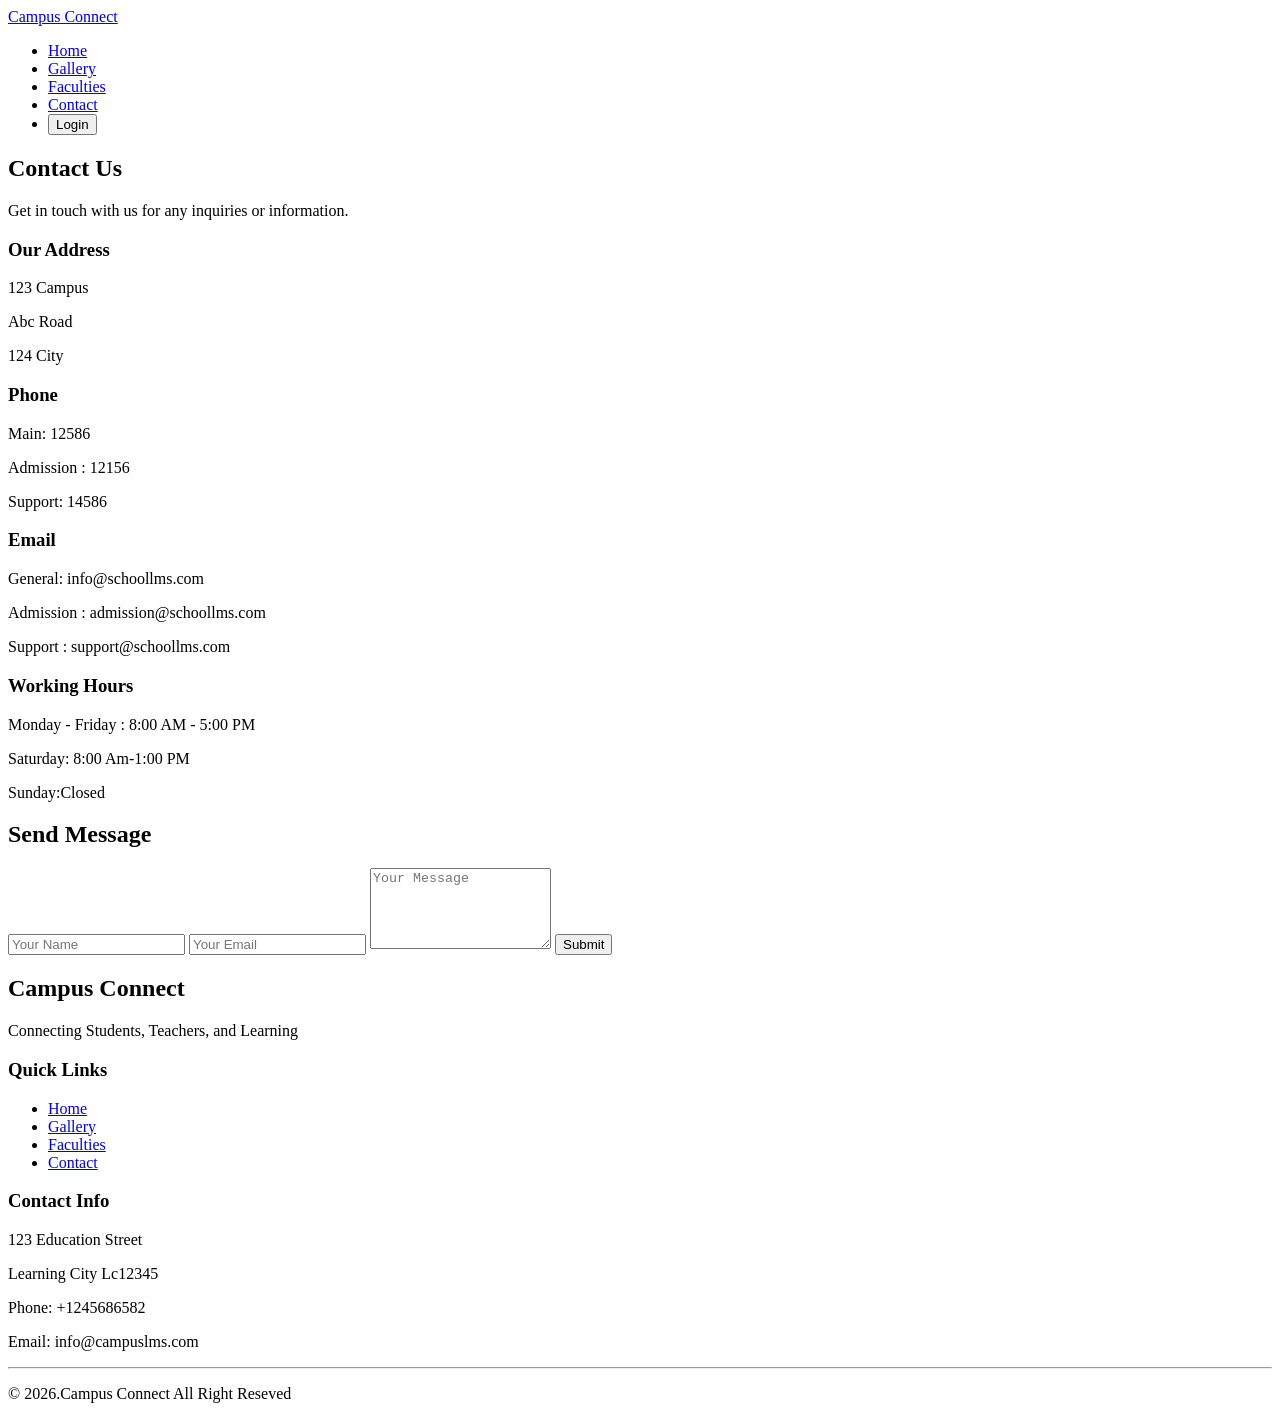
==== contact.html @ 9754fdc0 "Add files via upload" ====
<!DOCTYPE html>
<html lang="en">

<head>
    <meta charset="UTF-8">
    <meta name="viewport" content="width=device-width, initial-scale=1.0">
    <title>Document</title>
    <link rel="stylesheet" href="css/contact.css">
</head>

<body>
    <header>
        <nav>
            <div class="logo">

                <a class="logo-btn" href="index.html">Campus Connect</a>
            </div>
            <ul>
                <li><a href="index.html">Home</a></li>
                <li><a href="Gallery_page.html">Gallery</a></li>
                <li><a href="faculties.html">Faculties</a></li>
                <li><a href="contact.html">Contact</a></li>
                <li><a href="Login_page.html"><button class="login-btn">Login</button></a></li>
            </ul>
        </nav>
    </header>

    <section class="contact-section">

        <!-- Heading -->
        <div class="contact-heading">
            <h1>Contact Us</h1>
            <p>Get in touch with us for any inquiries or information.</p>
        </div>

        <div class="contact-container">

            <!-- Left Side (4 Divs) -->
            <div class="contact-left">
                <div class="info-box">
                    <h3>Our Address</h3>
                    <p>123 Campus </p>
                    <p>Abc Road </p>
                    <p>124 City</p>
                </div>

                <div class="info-box">
                    <h3>Phone</h3>
                    <p>Main: 12586</p>
                    <p>Admission : 12156</p>
                    <p>Support: 14586</p>
                </div>

                <div class="info-box">
                    <h3>Email</h3>
                    <p>General: info@schoollms.com</p>
                    <p>Admission : admission@schoollms.com</p>
                    <p>Support : support@schoollms.com</p>
                </div>

                <div class="info-box">
                    <h3>Working Hours</h3>
                    <p>Monday - Friday : 8:00 AM - 5:00 PM</p>
                    <p>Saturday: 8:00 Am-1:00 PM </p>
                    <p>Sunday:Closed</p>
                </div>
            </div>

            <!-- Right Side (Form) -->
            <div class="contact-right">
                <h2>Send Message</h2>

                <form>
                    <input type="text" placeholder="Your Name" required>
                    <input type="email" placeholder="Your Email" required>
                    <textarea rows="5" placeholder="Your Message" required></textarea>
                    <button type="submit">Submit</button>
                </form>
            </div>

        </div>
    </section>

    <footer>
        <div class="footer-container">

            <!-- Left Section -->
            <div class="footer-left">
                <h2>Campus Connect</h2>
                <p>Connecting Students, Teachers, and Learning</p>
            </div>

            <!-- Center Section -->
            <div class="footer-center">
                <h3>Quick Links</h3>
                <ul>
                    <li><a href="index.html">Home</a></li>
                    <li><a href="Gallery_page.html">Gallery</a></li>
                    <li><a href="faculties.html">Faculties</a></li>
                    <li><a href="contact.html">Contact</a></li>
                </ul>
            </div>

            <!-- Right Section -->
            <div class="footer-right">
                <h3>Contact Info</h3>
                <p> 123 Education Street</p>
                <p>Learning City Lc12345</p>
                <p>Phone: +1245686582</p>
                <p>Email: info@campuslms.com</p>
            </div>
        </div>
        <!-- BottomSection-->
        <div class="footer-bottom">
            <hr class="footer-line">
            <p>&#169 2026.Campus Connect All Right Reseved</p>
        </div>

    </footer>



</body>

</html>
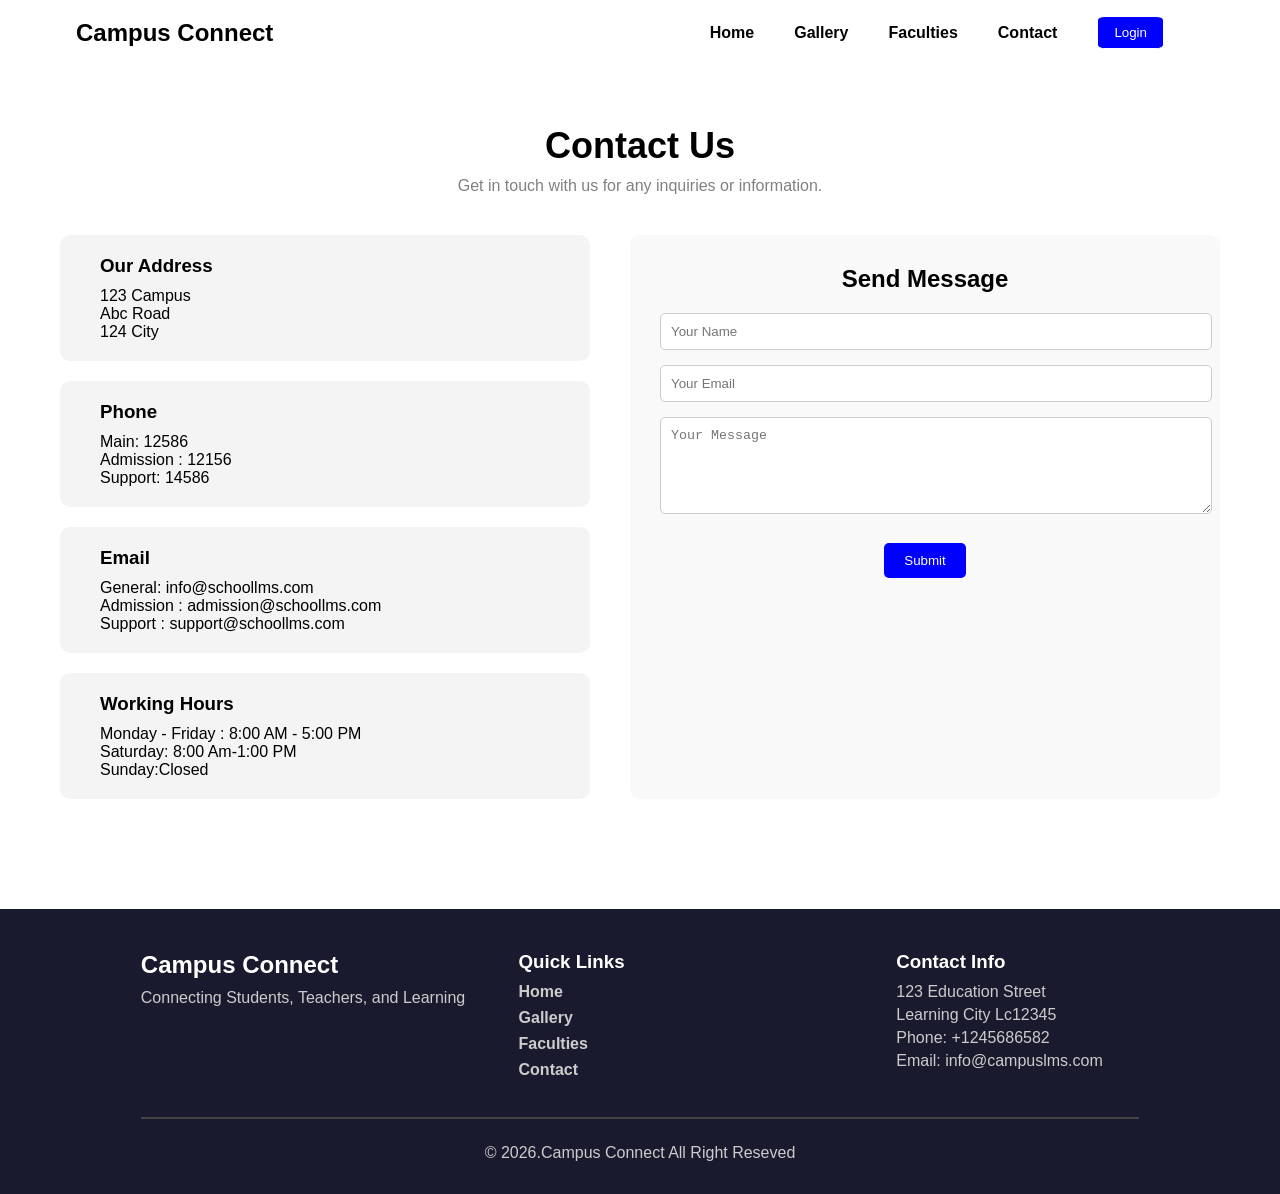
==== commit 1de99274: "Update contact.html" ====
--- a/contact.html
+++ b/contact.html
@@ -5,7 +5,7 @@
     <meta charset="UTF-8">
     <meta name="viewport" content="width=device-width, initial-scale=1.0">
     <title>Document</title>
-    <link rel="stylesheet" href="css/contact.css">
+    <link rel="stylesheet" href="contact.css">
 </head>
 
 <body>
@@ -122,4 +122,4 @@
 
 </body>
 
-</html>+</html>
--- a/contact.css
+++ b/contact.css
@@ -0,0 +1,271 @@
+* {
+    margin: 0;
+    padding: 0;
+
+}
+
+body {
+    font-family: Arial, Helvetica, sans-serif;
+
+    display: flex;
+    flex-direction: column;
+    min-height: 100vh;
+}
+
+section {
+    margin-bottom: 50px;
+}
+
+/*Header*/
+header {
+    background-color: white;
+    width: auto;
+    padding: 1rem;
+    position: sticky;
+    top: 0;
+    z-index: 1000;
+}
+
+nav {
+    display: flex;
+    justify-content: space-between;
+    align-items: center;
+    padding: 0px 60px;
+
+}
+
+.logo {
+    display: flex;
+    justify-content: center;
+    align-items: center;
+    color: #2494d4;
+    margin-left: 0px;
+}
+
+.logo-btn {
+    cursor: pointer;
+    font-size: 1.5em;
+    font-weight: bold;
+
+}
+
+
+
+ul {
+    list-style: none;
+
+    display: flex;
+    justify-content: space-between;
+    align-items: center;
+}
+
+li {
+    margin-right: 40px;
+}
+
+a {
+    color: black;
+    font-size: 1em;
+    font-weight: bold;
+    text-decoration: none;
+}
+
+.login-btn {
+    background-color: blue;
+    color: #fff;
+    border: 1px solid #fff;
+    border-radius: 12%;
+    padding: 8px 16px;
+    cursor: pointer;
+}
+
+/*Footer*/
+
+footer {
+    background-color: #1a1a2e;
+    color: #fff;
+    width: auto;
+
+    padding: 2rem 1rem;
+
+}
+
+/* Container */
+.footer-container {
+    display: flex;
+    justify-content: space-between;
+    flex-wrap: wrap;
+
+}
+
+/* Sections */
+.footer-left,
+.footer-center,
+.footer-right {
+    flex: 1;
+    margin: 10px;
+}
+
+/* Left Section */
+.footer-left {
+    margin-left: 10%;
+}
+
+.footer-left h2 {
+    margin-bottom: 10px;
+}
+
+.footer-left p {
+    color: #ccc;
+}
+
+/* Center Section */
+.footer-center h3 {
+    margin-bottom: 10px;
+}
+
+.footer-center ul {
+    list-style: none;
+    display: block;
+    padding: 0;
+}
+
+.footer-center li {
+    margin-bottom: 8px;
+}
+
+.footer-center a {
+
+    text-decoration: none;
+    color: #ccc;
+    font-size: 1em;
+
+}
+
+
+
+/* Right Section */
+.footer-right h3 {
+    margin-bottom: 10px;
+}
+
+.footer-right p {
+    margin: 5px 0;
+    color: #ccc;
+
+}
+
+/*Bottom Section*/
+
+.footer-bottom {
+    text-align: center;
+    width: 100%;
+    margin-top: 20px;
+}
+
+/* Line Styling */
+.footer-line {
+    width: 80%;
+    margin: auto;
+    border: 0;
+    border-top: 2px solid #444;
+}
+
+/* Bottom Text */
+.footer-bottom p {
+    margin-top: 25px;
+    font-size: 1em;
+    color: #ccc;
+    text-align: center;
+
+}
+
+
+
+
+.contact-section {
+    padding:  60px;
+    
+}
+
+.contact-heading {
+    text-align: center;
+    margin-bottom: 40px;
+}
+
+.contact-heading h1 {
+    font-size: 36px;
+    margin-bottom: 10px;
+}
+
+.contact-heading p {
+    color: gray;
+    max-width: 600px;
+    margin: auto;
+}
+
+/* Layout */
+.contact-container {
+    display: flex;
+    gap: 40px;
+}
+
+/* Left Side */
+.contact-left {
+    flex: 1;
+    display: flex;
+    flex-direction: column;
+    gap: 20px;
+}
+
+.info-box {
+    background-color: #f4f4f4;
+    padding: 20px;
+    padding-left: 40px;
+    border-radius: 10px;
+}
+
+.info-box h3 {
+    margin-bottom: 10px;
+}
+
+/* Right Side */
+.contact-right {
+    flex: 1;
+    background-color: #f9f9f9;
+    padding: 30px;
+    border-radius: 10px;
+    display: flex;
+    flex-direction: column;
+    align-items: center;
+}
+
+.contact-right h2 {
+    margin-bottom: 20px;
+    
+}
+
+.contact-right input,
+.contact-right textarea {
+    width: 100%;
+    padding: 10px;
+    margin-bottom: 15px;
+    border-radius: 5px;
+    border: 1px solid #ccc;
+}
+
+.contact-right button {
+    width: auto;
+    padding: 10px 20px;
+    border: none;
+    background-color: blue;
+    color: white;
+    border-radius: 5px;
+    cursor: pointer;
+    display: block;
+    margin: 10px auto;
+}
+
+.contact-right button:hover {
+    background-color: #4b0082;
+}
